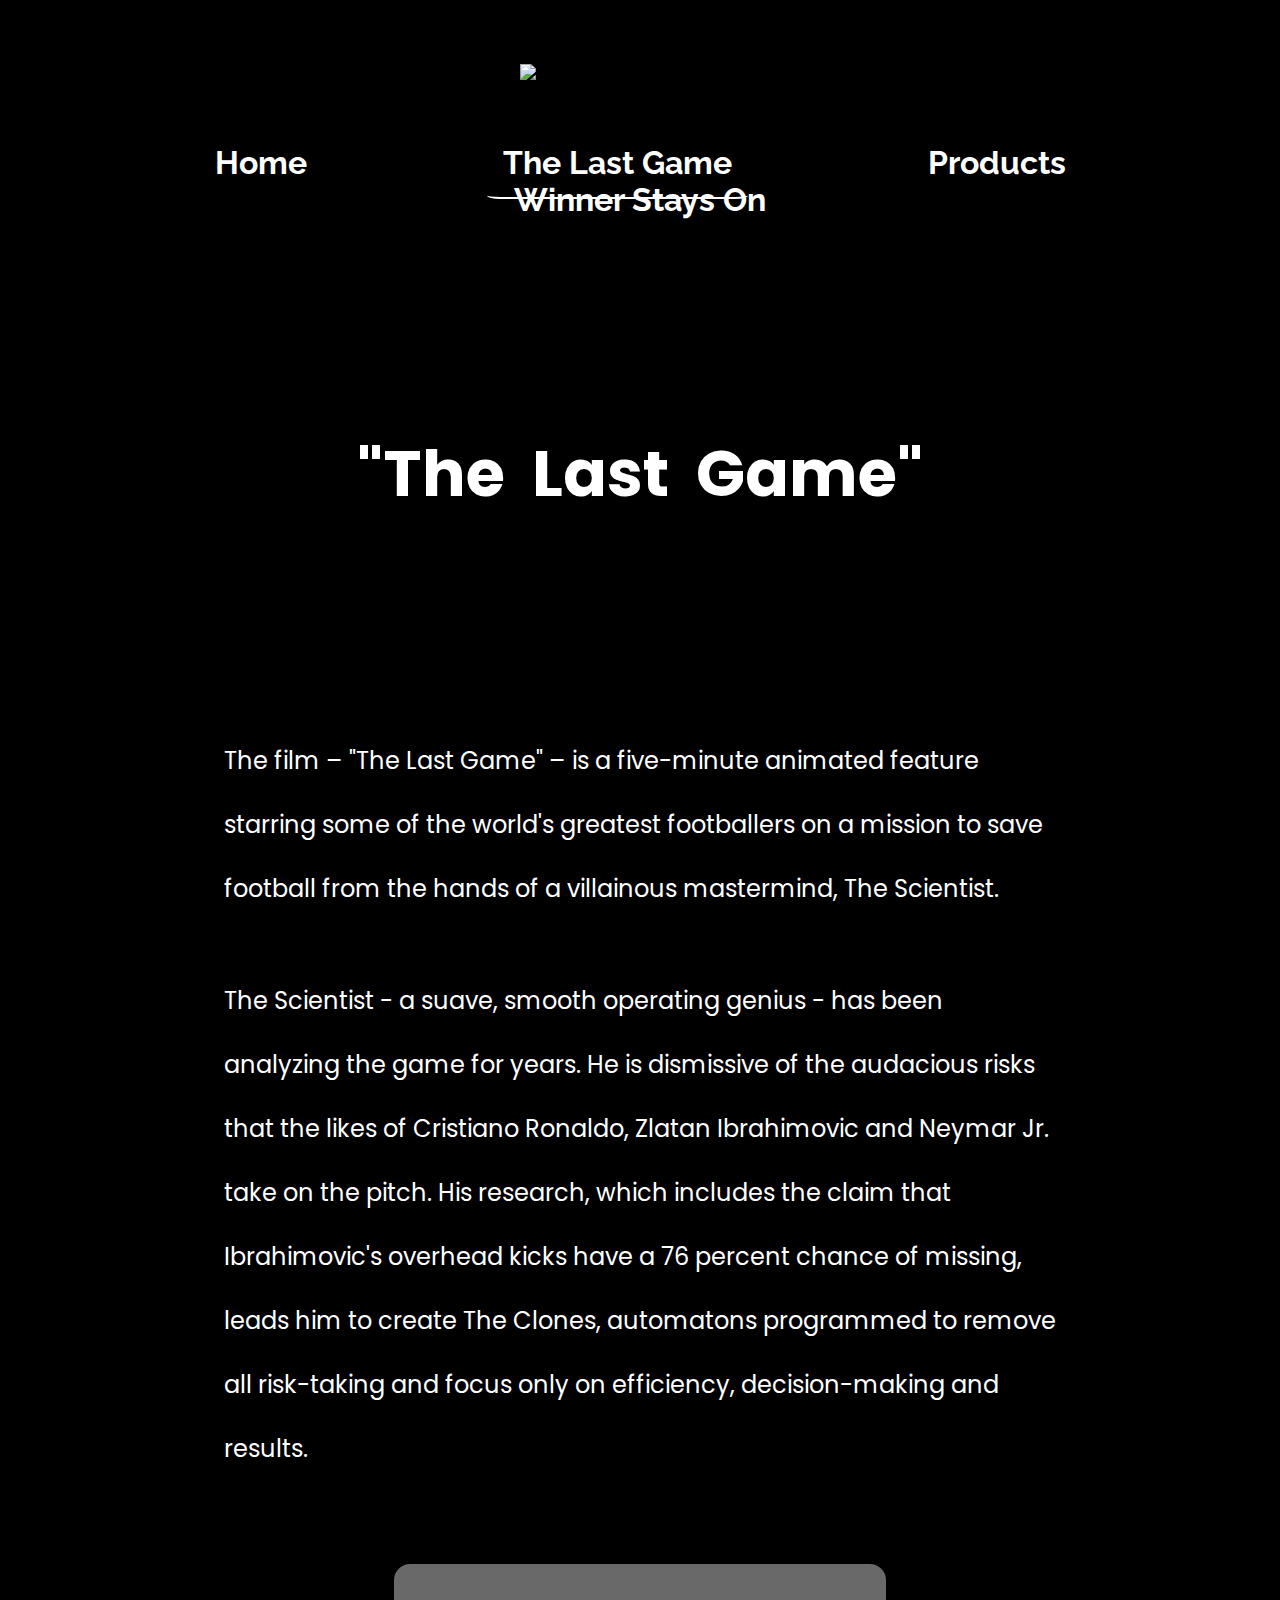
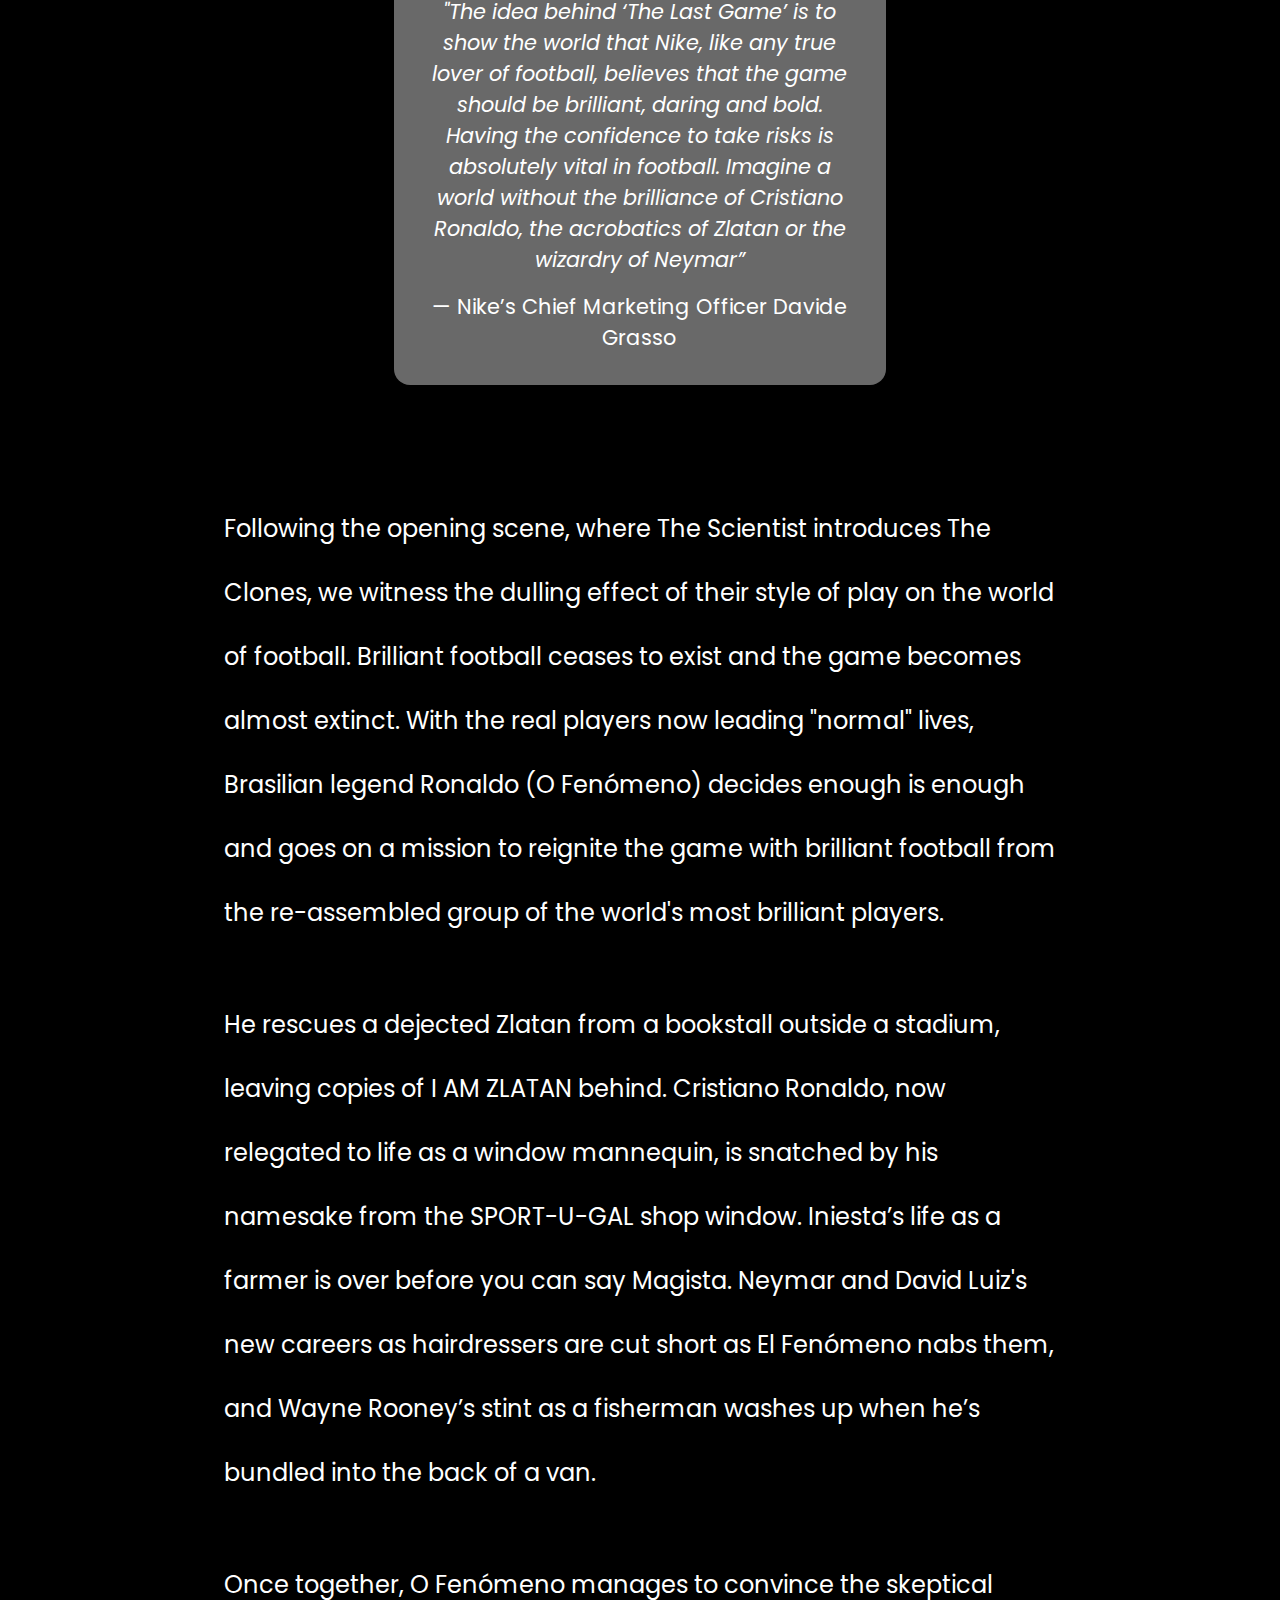
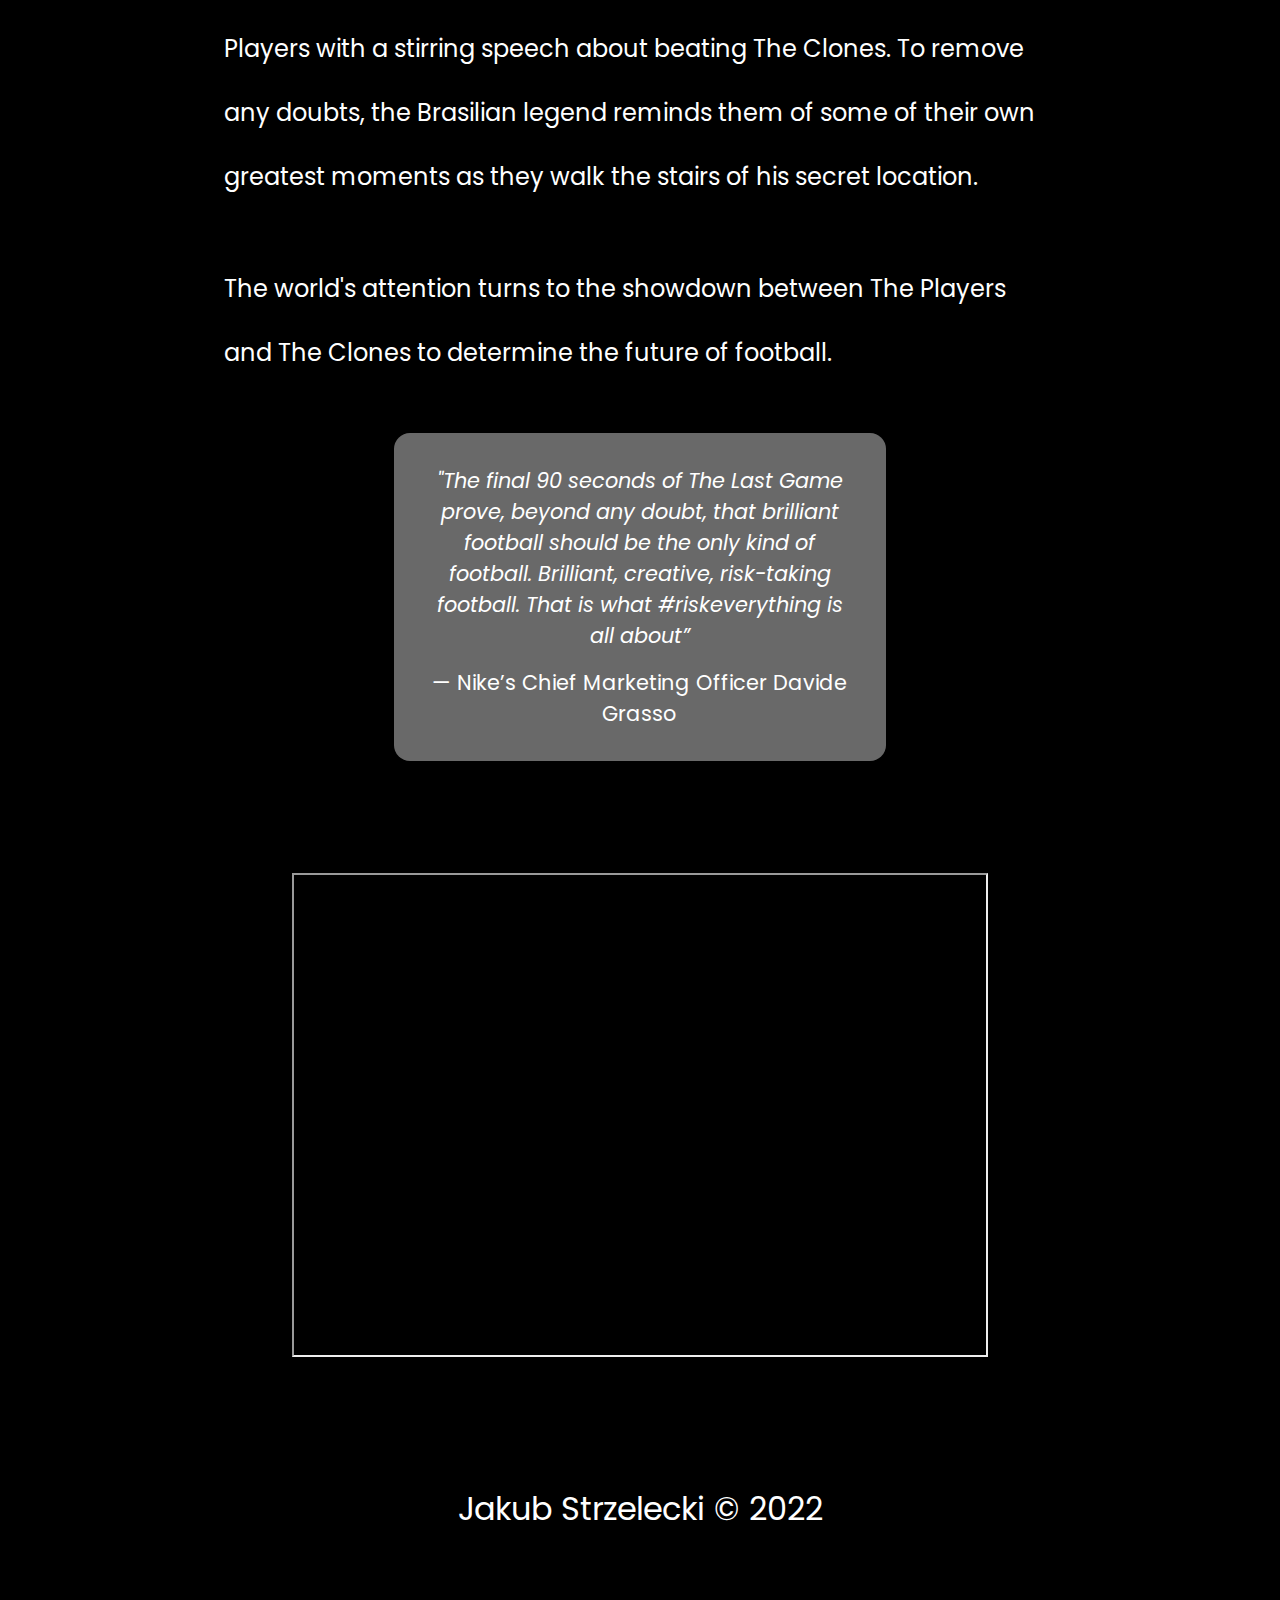
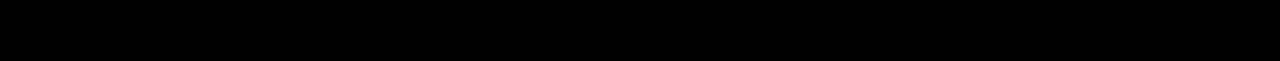
==== about.html @ a732cbb2 "Add files via upload" ====
<!DOCTYPE html>

<html lang="en">
    <head>
        <meta name="viewport" content="width=device-width, initial-scale=1.0" />
        <link href="styles.css" rel="stylesheet">
        <link rel="preconnect" href="https://fonts.googleapis.com">
        <link rel="preconnect" href="https://fonts.gstatic.com" crossorigin>
        <link href="https://fonts.googleapis.com/css2?family=Poppins:wght@400;700&family=Raleway:wght@300&display=swap" rel="stylesheet">
        <link rel="icon" href="images/nike.png">

        <title>The Last Game</title>
    </head>
    <body>
        <header>
            <a href="https://www.nike.com" target="_blank"><img class="logo" src="images/nike.png"/></a>
            <ul>
                <li><a href="index.html">Home</a></li>
                <li><a class="active" href="about.html">The Last Game</a></li>
                <li><a href="products.html">Products</a></li>
                <li><a href="players.html">Winner Stays On</a></li>
            </ul>
        </header>
        <main>
            <h1 class="title">
                "The Last Game"
            </h1>
            <p>
                The film – "The Last Game" – is a five-minute animated feature starring some of the world's greatest footballers on a mission to save football from the hands of a villainous mastermind, The Scientist.
            </p>

            <p>
                The Scientist - a suave, smooth operating genius - has been analyzing the game for years. He is dismissive of the audacious risks that the likes of Cristiano Ronaldo, Zlatan Ibrahimovic and Neymar Jr. take on the pitch. His research, which includes the claim that Ibrahimovic's overhead kicks have a 76 percent chance of missing, leads him to create The Clones, automatons programmed to remove all risk-taking and focus only on efficiency, decision-making and results.
            </p>

            <div></div>
            <figure class="quote">
                <blockquote>
                    <cite>
                    "The idea behind ‘The Last Game’ is to show the world that Nike, like any true lover of football, believes that the game should be brilliant, daring and bold. Having the confidence to take risks is absolutely vital in football. Imagine a world without the brilliance of Cristiano Ronaldo, the acrobatics of Zlatan or the wizardry of Neymar”
                    </cite>
                </blockquote>
                <figcaption>
                    &mdash; Nike’s Chief Marketing Officer Davide Grasso
                </figcaption>
            </figure>

            <p>
                Following the opening scene, where The Scientist introduces The Clones, we witness the dulling effect of their style of play on the world of football. Brilliant football ceases to exist and the game becomes almost extinct. With the real players now leading "normal" lives, Brasilian legend Ronaldo (O Fenómeno) decides enough is enough and goes on a mission to reignite the game with brilliant football from the re-assembled group of the world's most brilliant players.
            </p>

            <p>
                He rescues a dejected Zlatan from a bookstall outside a stadium, leaving copies of I AM ZLATAN behind. Cristiano Ronaldo, now relegated to life as a window mannequin, is snatched by his namesake from the SPORT-U-GAL shop window. Iniesta’s life as a farmer is over before you can say Magista. Neymar and David Luiz's new careers as hairdressers are cut short as El Fenómeno nabs them, and Wayne Rooney’s stint as a fisherman washes up when he’s bundled into the back of a van.
            </p>

            <p>
                Once together, O Fenómeno manages to convince the skeptical Players with a stirring speech about beating The Clones. To remove any doubts, the Brasilian legend reminds them of some of their own greatest moments as they walk the stairs of his secret location.
            </p>

            <p>
                The world's attention turns to the showdown between The Players and The Clones to determine the future of football.
            </p>

            <figure class="quote">
                <blockquote>
                    <cite>
                        "The final 90 seconds of The Last Game prove, beyond any doubt, that brilliant football should be the only kind of football. Brilliant, creative, risk-taking football. That is what #riskeverything is all about”
                    </cite>
                </blockquote>
                <figcaption>
                    &mdash; Nike’s Chief Marketing Officer Davide Grasso
                </figcaption>
            </figure>

            <iframe src="https://youtube.com/embed/CJ2xU9GUPVY"></iframe>
        </main>
        <footer>
            Jakub Strzelecki &#169; 2022
        </footer>

        <script>
            const scrollTop = function () {
            // create HTML button element
            const scrollBtn = document.createElement("button");
            scrollBtn.innerHTML = "&uarr;";
            scrollBtn.setAttribute("id", "scroll-btn");
            document.body.appendChild(scrollBtn);
            // hide/show button based on scroll distance
            const scrollBtnDisplay = function () {
                window.scrollY > window.innerHeight
                ? scrollBtn.classList.add("show")
                : scrollBtn.classList.remove("show");
            };
            window.addEventListener("scroll", scrollBtnDisplay);
            // scroll to top when button clicked
            const scrollWindow = function () {
                if (window.scrollY != 0) {
                setTimeout(function () {
                    window.scrollTo(0, window.scrollY - 50);
                    scrollWindow();
                }, 10);
                }
            };
            scrollBtn.addEventListener("click", scrollWindow);
            };
            scrollTop();
        </script>
    </body>
</html>
---- styles.css ----
*
{
    margin: 0;
    padding: 0;
}

#scroll-btn {
    opacity: 0;
    width: 40px;
    height: 40px;
    color: #ffffff;
    background-color: #000;
    position: fixed;
    bottom: 5%;
    right: 5%;
    border: 2px solid #fff;
    border-radius: 50%;
    font: bold 20px monospace;
    transition: opacity 0.5s, transform 0.5s;
}

#scroll-btn.show {
    opacity: 1;
    transition: opacity 1s, transform 1s;
}

body
{
    background-color: black;
    color: white;
    font-family: "Poppins", sans serif;
    margin: 0 4rem;
}

.logo
{
    margin: 4rem 2rem;
    width: 15rem;
    display: block;
    margin-left: auto;
    margin-right: auto;
    border: none;
}

ul
{
    list-style-type: none;
    text-align: center;
}

li a
{
    text-decoration: none;
    color: white;
    font-family: "Raleway", sans serif;
    font-size: 2rem;
    font-weight: bold;
    padding: 1rem;
    margin: 0 5rem;
}

li
{
    display: inline-block;
}

.active
{
    border-bottom: 2px solid white;
    border-radius: 5%;
}

li a:hover
{
    color: gray;
}

.title
{
    display: block;
    text-align: center;
    margin: 7rem 0;
    font-size: 4rem;
    border: none;
}

.first
{
    font-size: 2rem;
    margin: 0 10rem;
    text-align: center;
    padding-bottom: 10rem;
}

p
{
    margin: 3rem auto;
    padding: 0 10rem;
    font-size: 1.5rem;
    line-height: 4rem;
}

footer
{
    font-size: 2rem;
    text-align: center;
    margin: 8rem 0;
}

img
{
    display: block;
    margin-left: auto;
    margin-right: auto;
    border: 2px solid white;
}

.boots
{
    margin-top: 3rem;
    margin-bottom: 3rem;
}

#ad
{
    margin-bottom: 5rem;
}

h1
{
    text-align: center;
    padding: 6rem 0;
    word-spacing: 0.8rem;
    border-top: 2px solid white
}

.red
{
    color: red;
}

.yellow
{
    color: yellow;
}

.player
{
    text-decoration: none;
    color: gray;
}

iframe
{
    display: block;
    margin: 4rem auto 6rem auto;
    width: 60%;
    height: 30rem;
}

.quote
{
    font-size: 1.3rem;
    width: 40%;
    background: #696969;
    padding: 1rem;
    border-radius: 1rem;
    display: block;
    margin: 2rem auto 7rem auto;
}

.quote figcaption,
.quote blockquote
{
    margin: 1rem;
    text-align: center;
}

div
{
    border-top: 3px solid white;
    margin: 0 40rem;
}


@media screen and (max-width: 600px)
{
    body
    {
        margin: 0 2rem;
    }

    .logo
    {
        width: 50%;
    }

    li a
    {
        font-size: 1.5rem;
        padding: 0;
        margin: 0;
    }

    li
    {
        display: block;
        padding: 1rem;
    }

    .title
    {
        margin: 6rem 0 2rem 0;
        font-size: 1.5rem;
        padding: 0;
        word-spacing: 0.1rem
    }

    p
    {
        margin: 0 auto;
        padding: 0.5rem;
        font-size: 1rem;
        line-height: 1.6rem;
    }

    .first
    {
        font-size: 1.2rem;
        margin: 0;
        text-align: center;
        padding-bottom: 5rem;
    }

    .quote
    {
        font-size: 1rem;
        width: 90%;
        padding: 0.6rem;
        margin: 1rem auto 2rem auto;
    }

    .quote figcaption,
    .quote blockquote
    {
        margin: 0.7rem;
        text-align: center;
    }

    div
    {
        border-top: 2px solid white;
        margin: 3rem 5rem 0 5rem;
    }

    iframe
    {
        width: 100%;
        height: auto;
    }

    footer
    {
        font-size: 1.4rem;
        margin: 6rem 0;
    }

    img
    {
        width: 80vw;
        height: auto;
        margin: 2rem 0;
    }

    .boots-title
    {
        font-size: 1.3rem;
        word-spacing: 0.2rem;
        padding: 1.7rem 0 0 0;
        margin: 4rem 0 0 0;
    }
}
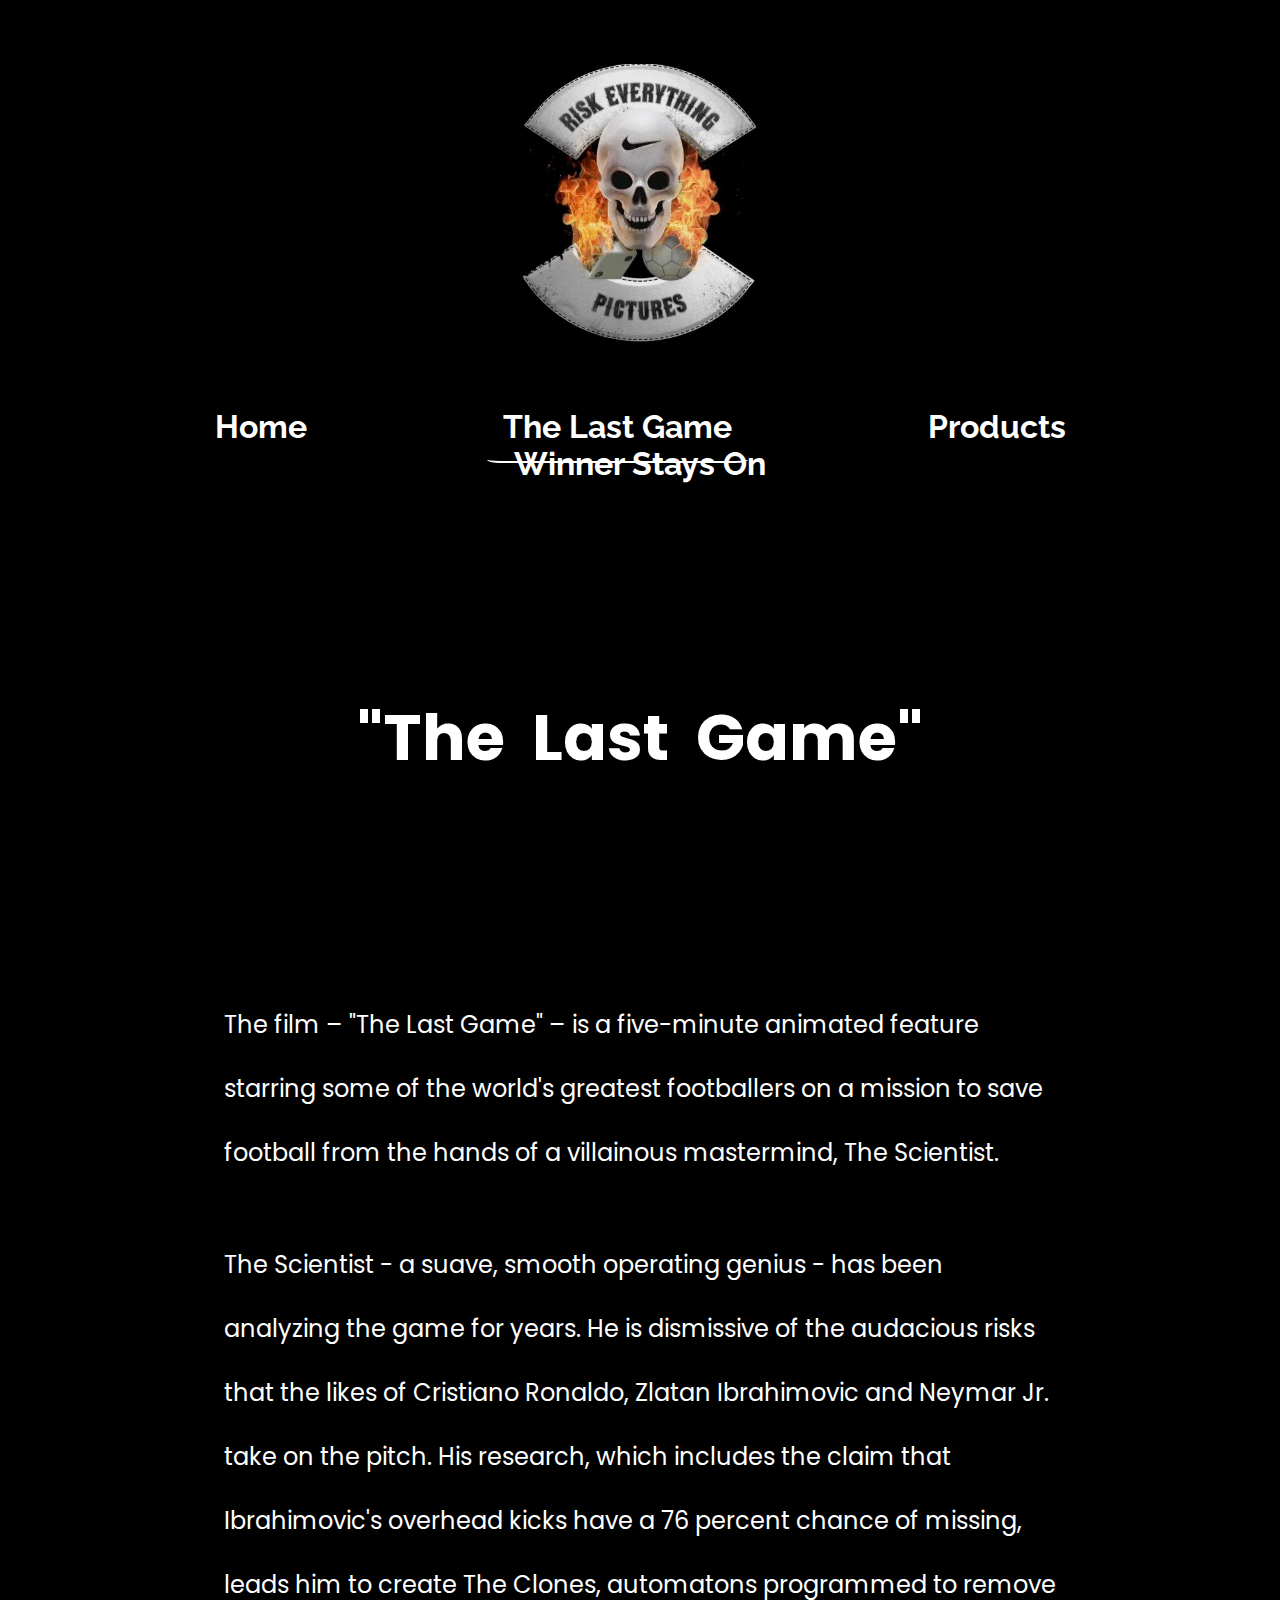
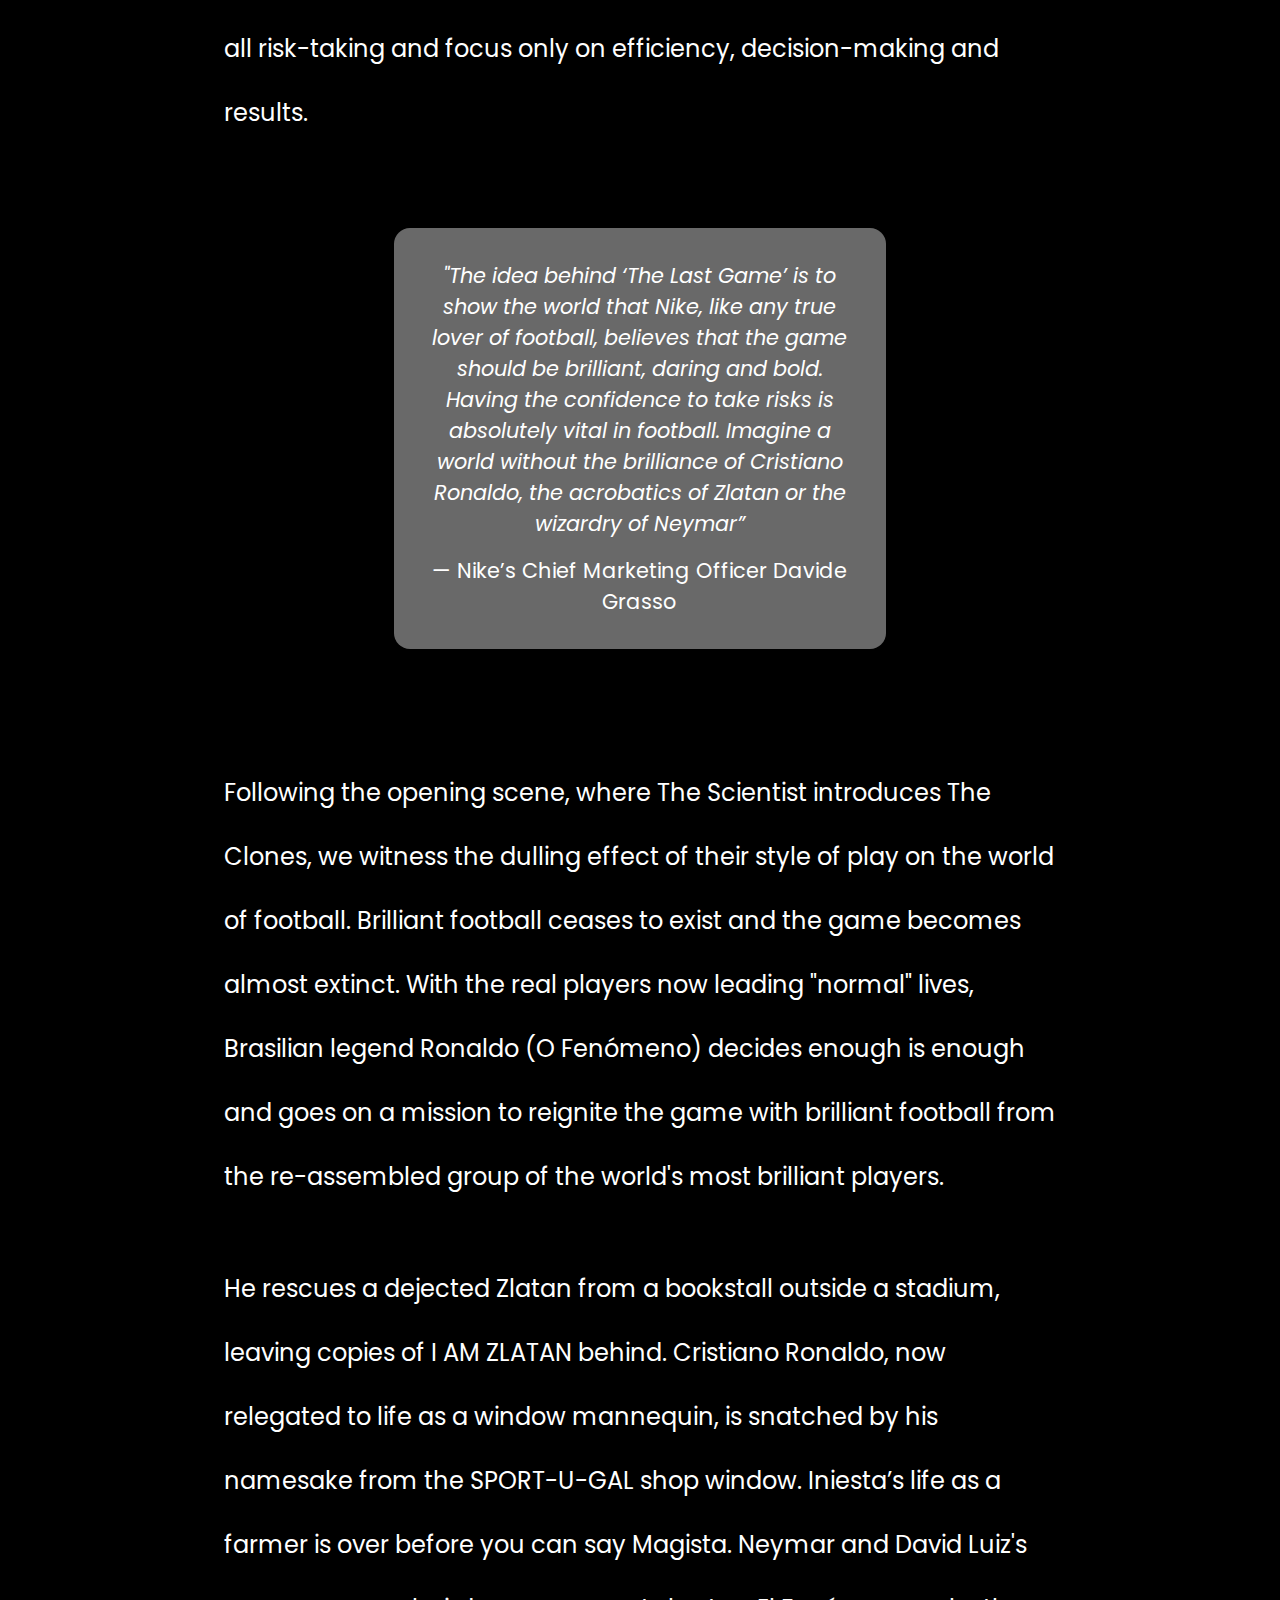
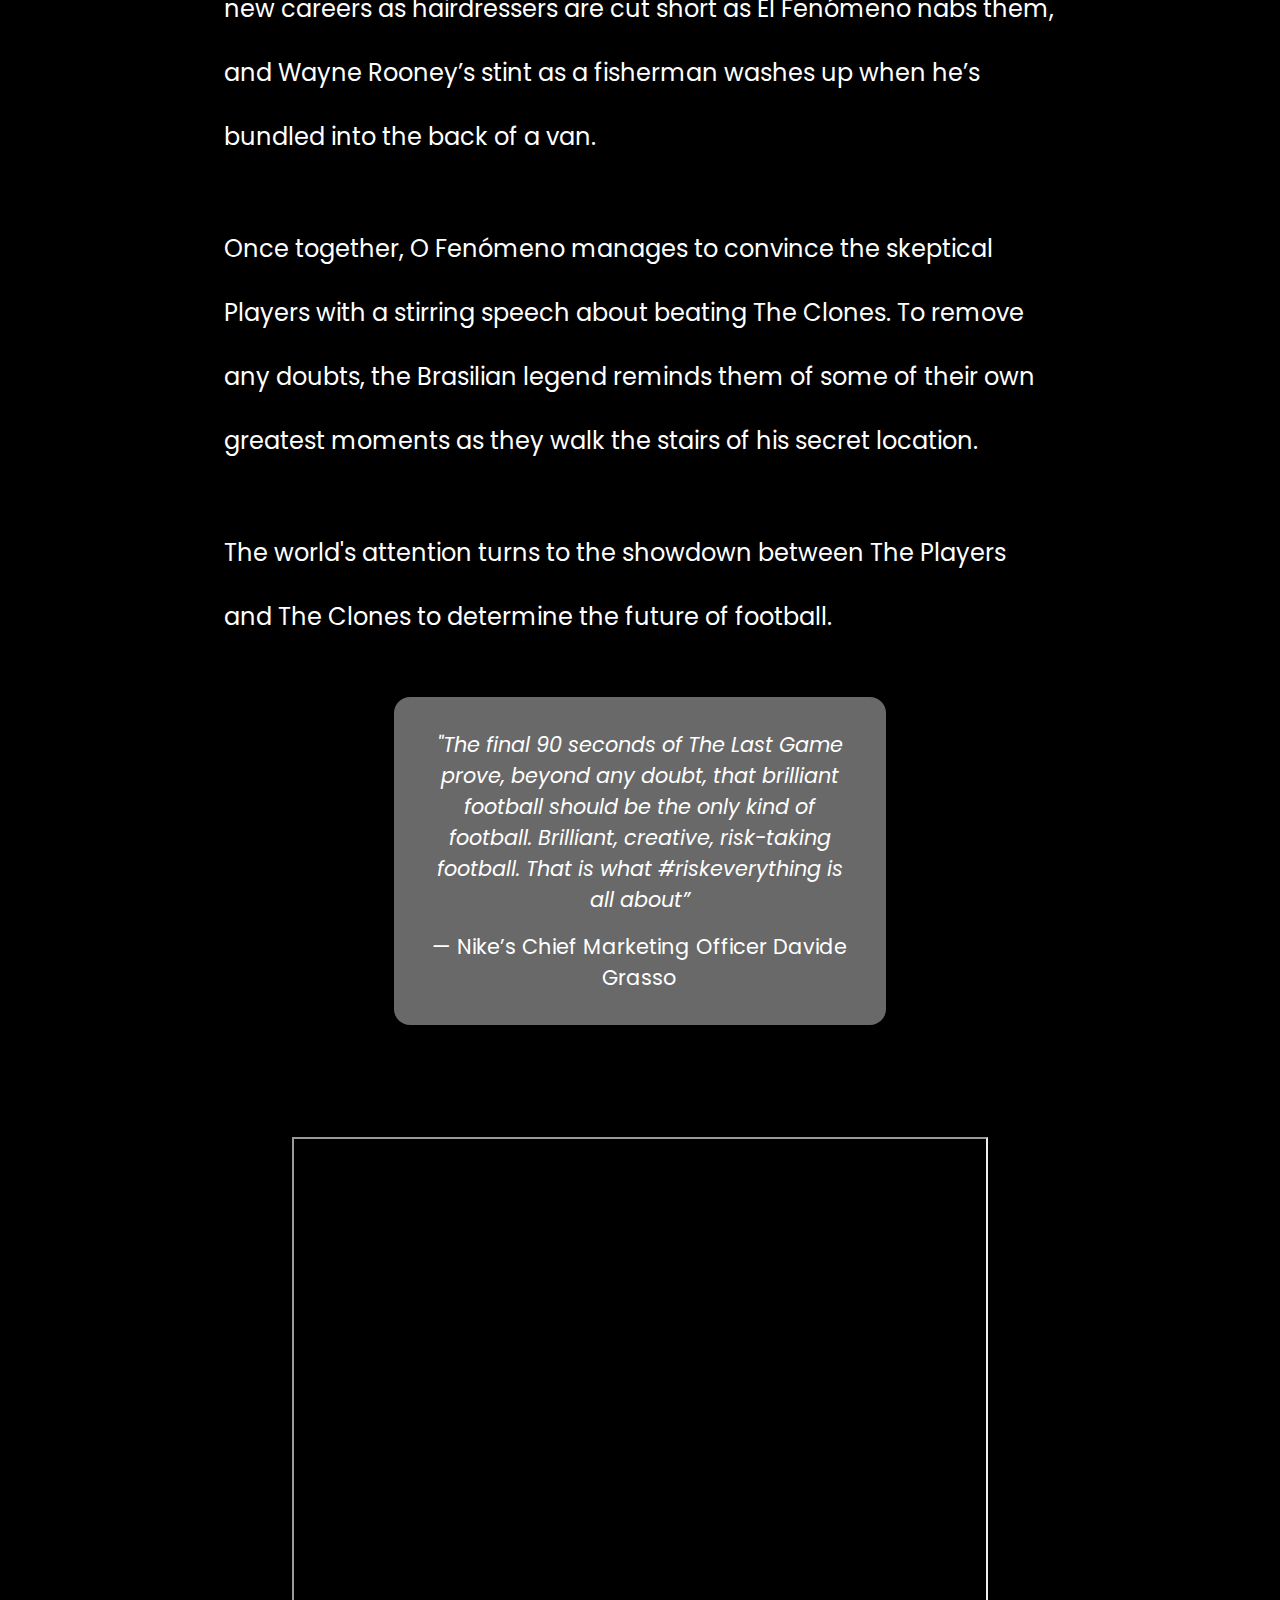
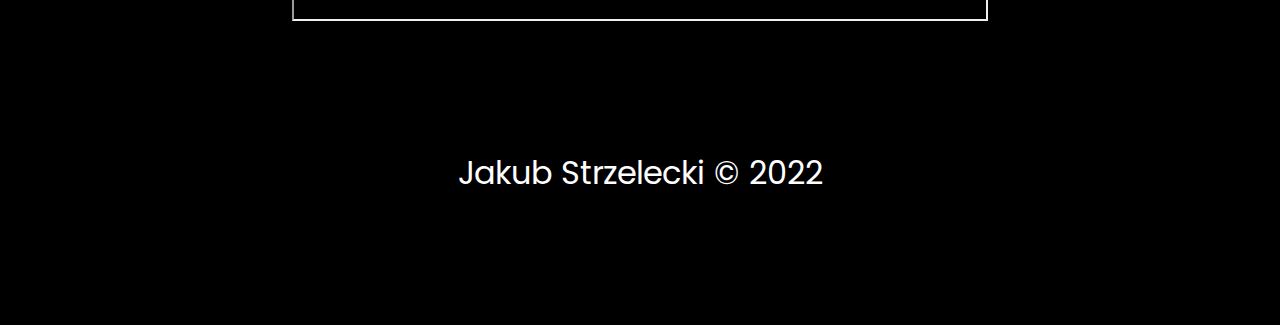
==== commit 254731cf: "Update about.html" ====
--- a/about.html
+++ b/about.html
@@ -96,9 +96,9 @@
             const scrollWindow = function () {
                 if (window.scrollY != 0) {
                 setTimeout(function () {
-                    window.scrollTo(0, window.scrollY - 50);
+                    window.scrollTo(0, 0);
                     scrollWindow();
-                }, 10);
+                });
                 }
             };
             scrollBtn.addEventListener("click", scrollWindow);
